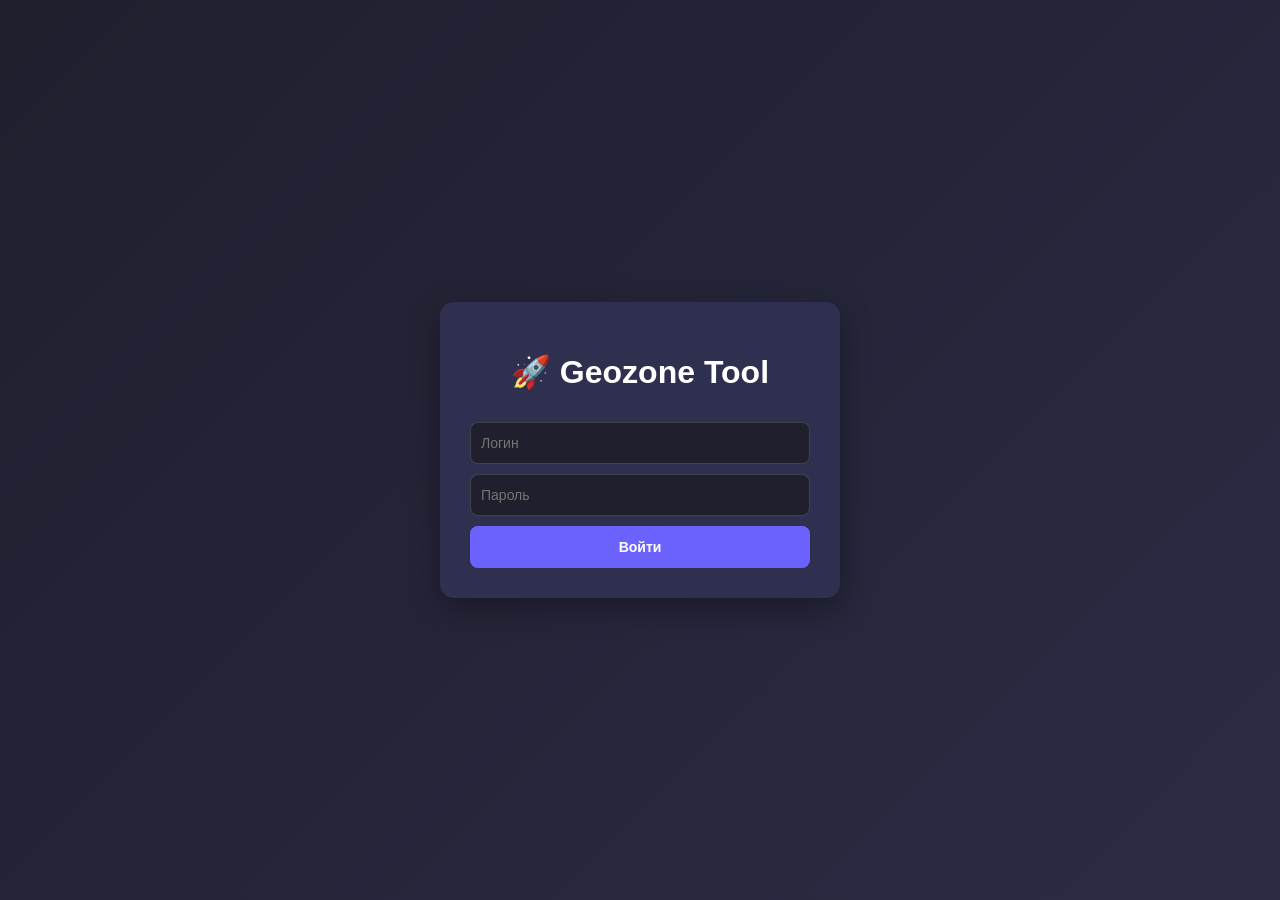
==== static/index.html @ 2f144b98 "initial commit" ====
<!DOCTYPE html>
<html lang="ru">
<head>
<meta charset="UTF-8">
<title>Login</title>
<link rel="stylesheet" href="styles.css">
</head>
<body>

<div class="container">
  <div class="card">
    <h1>🚀 Geozone Tool</h1>

    <input id="login" placeholder="Логин">
    <input id="password" type="password" placeholder="Пароль">

    <button onclick="doLogin()">Войти</button>

    <div id="error"></div>
  </div>
</div>

<script>
function doLogin() {
  const l = document.getElementById("login").value
  const p = document.getElementById("password").value

  if (!l || !p) {
    document.getElementById("error").innerText = "Заполни поля"
    return
  }

  if (l === "0069" && p === "101010") {
    window.location.href = "app.html"
  } else {
    document.getElementById("error").innerText = "Неверный логин"
  }
}
</script>

</body>
</html>
---- static/styles.css ----
body {
  margin: 0;
  font-family: Arial, sans-serif;
  background: linear-gradient(135deg, #1f1f2e, #2b2b45);
  color: white;
}

.container {
  display: flex;
  justify-content: center;
  align-items: center;
  height: 100vh;
}

.card {
  background: #2f2f4f;
  padding: 30px;
  border-radius: 14px;
  width: 340px;
  text-align: center;

  box-shadow: 0 10px 30px rgba(0,0,0,0.35);
}

input, button {
  width: 100%;
  height: 42px;
  margin-top: 10px;

  border-radius: 8px;
  border: none;

  font-size: 14px;
  box-sizing: border-box;
}

input {
  padding: 0 10px;
  background: #1f1f2e;
  color: white;
  border: 1px solid rgba(255,255,255,0.15);
}

input:focus {
  outline: none;
  border-color: #6c63ff;
}

button {
  background: #6c63ff;
  color: white;
  cursor: pointer;
  font-weight: bold;
}

button:hover {
  background: #5a52e0;
}

#res {
  margin-top: 12px;
  font-size: 14px;
}
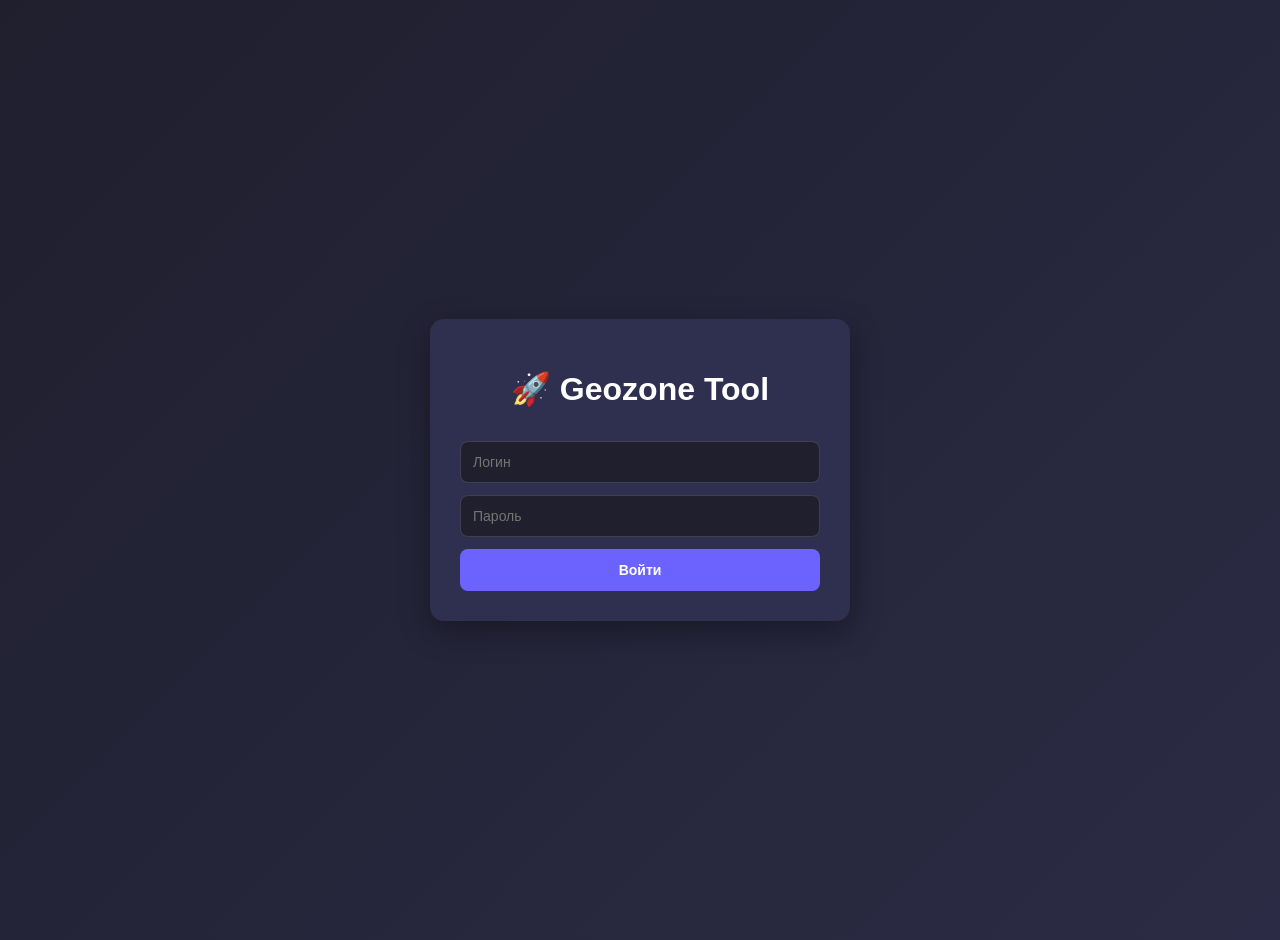
==== commit 9cdc09e2: "Final version css" ====
--- a/static/index.html
+++ b/static/index.html
@@ -3,7 +3,7 @@
 <head>
 <meta charset="UTF-8">
 <title>Login</title>
-<link rel="stylesheet" href="styles.css">
+<link rel="stylesheet" href="styles.css?v=2">
 </head>
 <body>
 
--- a/static/styles.css
+++ b/static/styles.css
@@ -9,33 +9,31 @@
   display: flex;
   justify-content: center;
   align-items: center;
-  height: 100vh;
+  min-height: 100vh;
+  padding: 20px;
 }
 
 .card {
   background: #2f2f4f;
   padding: 30px;
   border-radius: 14px;
-  width: 340px;
+  width: 360px;
   text-align: center;
-
   box-shadow: 0 10px 30px rgba(0,0,0,0.35);
 }
 
 input, button {
   width: 100%;
   height: 42px;
-  margin-top: 10px;
-
+  margin-top: 12px;
   border-radius: 8px;
   border: none;
-
   font-size: 14px;
   box-sizing: border-box;
 }
 
 input {
-  padding: 0 10px;
+  padding: 0 12px;
   background: #1f1f2e;
   color: white;
   border: 1px solid rgba(255,255,255,0.15);
@@ -51,13 +49,110 @@
   color: white;
   cursor: pointer;
   font-weight: bold;
+  transition: 0.2s;
 }
 
 button:hover {
   background: #5a52e0;
 }
 
-#res {
+/* Свитчер */
+.switch-container {
+  display: flex;
+  align-items: center;
+  gap: 12px;
+  margin-bottom: 20px;
+  justify-content: center;
+}
+
+.switch {
+  position: relative;
+  display: inline-block;
+  width: 52px;
+  height: 26px;
+}
+
+.switch input {
+  opacity: 0;
+  width: 0;
+  height: 0;
+}
+
+.slider {
+  position: absolute;
+  cursor: pointer;
+  top: 0;
+  left: 0;
+  right: 0;
+  bottom: 0;
+  background-color: #ccc;
+  transition: 0.3s;
+  border-radius: 26px;
+}
+
+.slider:before {
+  position: absolute;
+  content: "";
+  height: 20px;
+  width: 20px;
+  left: 3px;
+  bottom: 3px;
+  background-color: white;
+  transition: 0.3s;
+  border-radius: 50%;
+}
+
+input:checked + .slider {
+  background-color: #6c63ff;
+}
+
+input:checked + .slider:before {
+  transform: translateX(26px);
+}
+
+.mode-label {
+  font-weight: bold;
+  font-size: 14px;
+}
+
+/* Поле с кнопкой поиска (справа от названия) */
+.name-with-search {
+  display: flex;
+  gap: 8px;
+  align-items: center;
+}
+
+.name-with-search input {
+  flex: 1;
+  margin-top: 12px;
+}
+
+.name-with-search button {
+  width: auto;
+  margin-top: 12px;
+  padding: 0 16px;
+  background: #3a3a5a;
+}
+
+.name-with-search button:hover {
+  background: #4a4a6a;
+}
+
+/* Сообщения */
+.success {
+  color: #4caf50;
   margin-top: 12px;
   font-size: 14px;
+}
+
+.error {
+  color: #ff525a;
+  margin-top: 12px;
+  font-size: 14px;
+}
+
+.loader {
+  margin-top: 12px;
+  font-size: 13px;
+  color: #aaa;
 }
